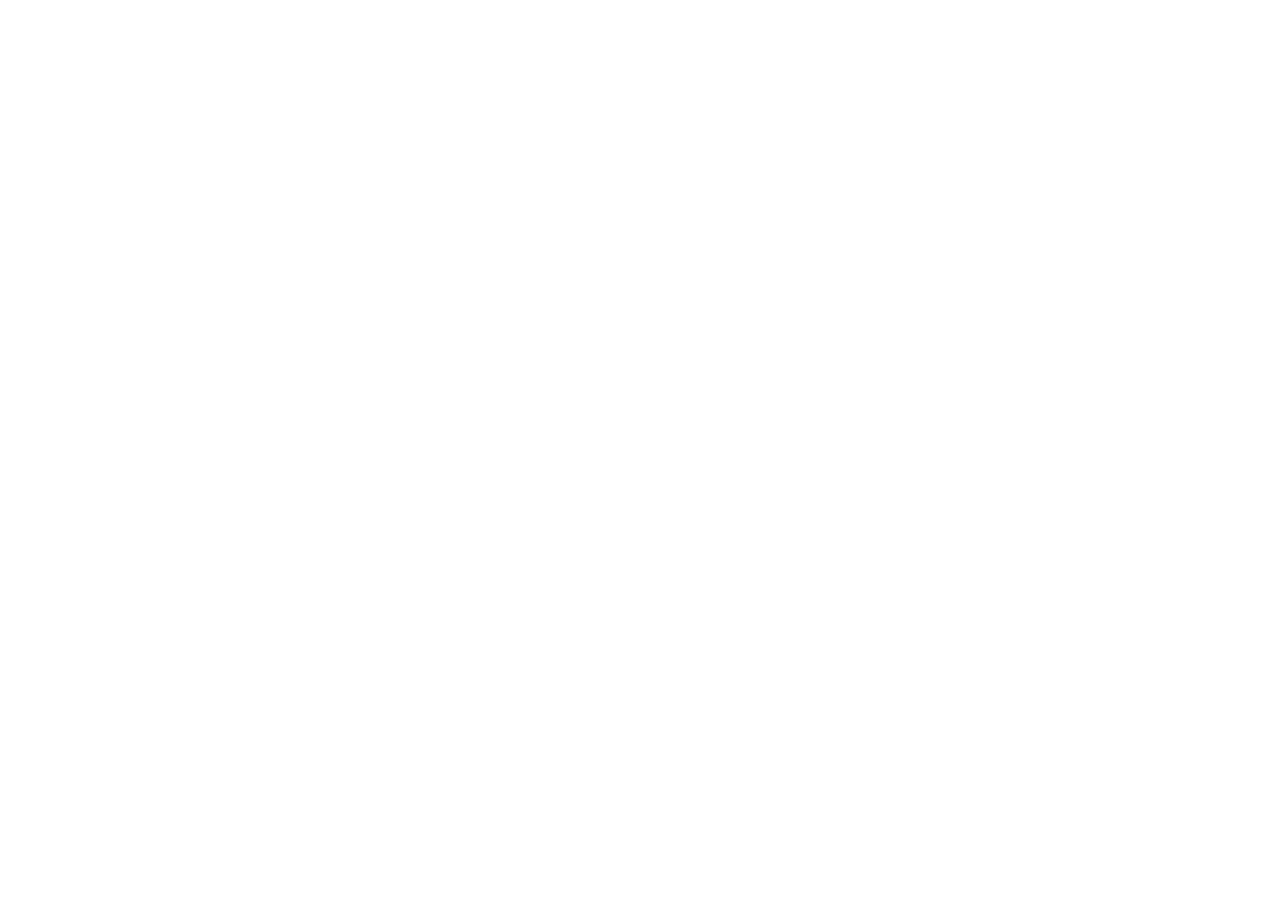
==== ingresoDePalabra.html @ 5d0714bc "modificacion primera pagina lista" ====
<!DOCTYPE html>
<html lang="en">
<head>
    <meta charset="UTF-8">
    <meta http-equiv="X-UA-Compatible" content="IE=edge">
    <meta name="viewport" content="width=device-width, initial-scale=1.0">
    <title>Document</title>
<link rel="stylesheet" href="estilos/ingresoDePalabras.css">
</head>
<body>
    
</body>
</html>
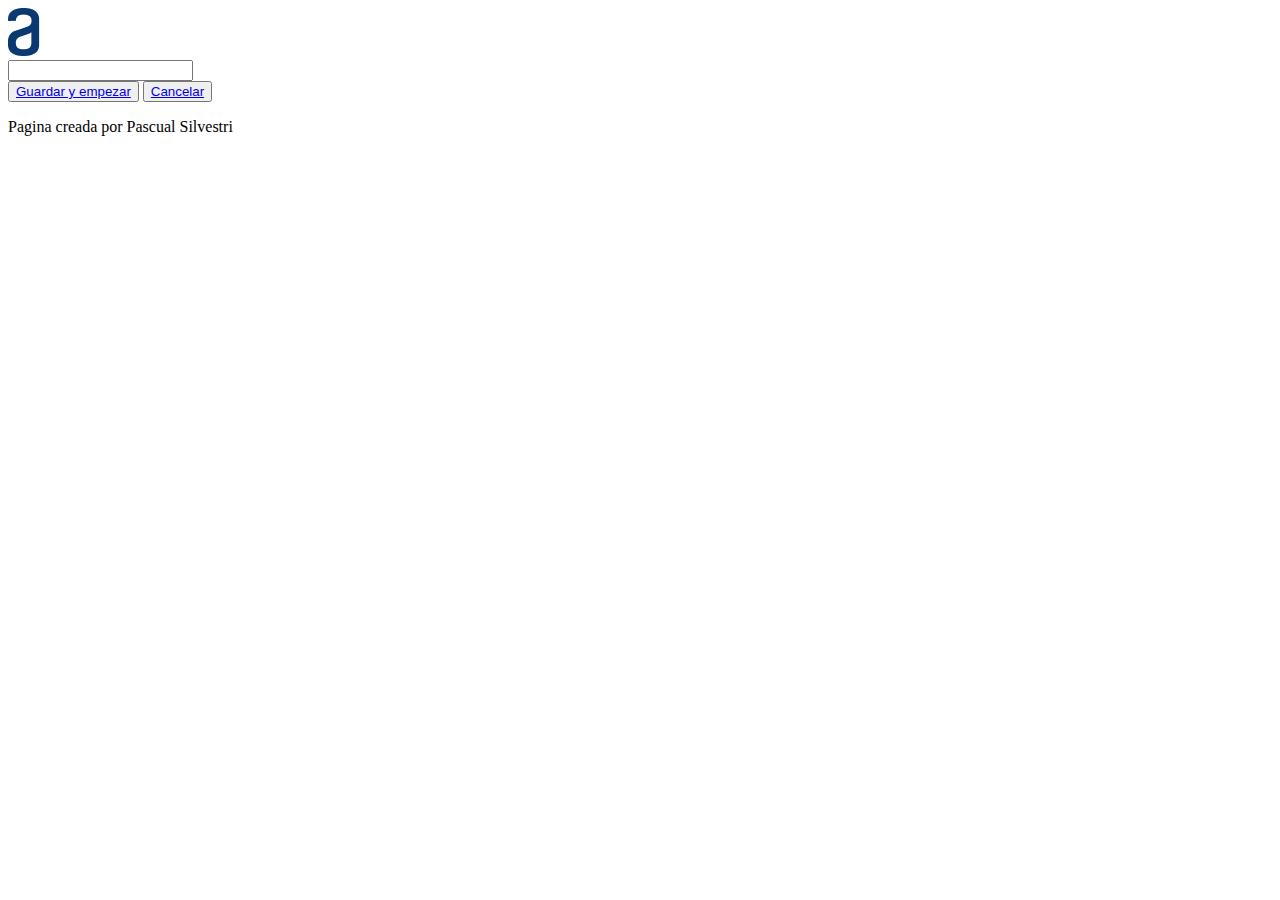
==== commit 414af380: "corregir los anclas" ====
--- a/ingresoDePalabra.html
+++ b/ingresoDePalabra.html
@@ -8,6 +8,31 @@
 <link rel="stylesheet" href="estilos/ingresoDePalabras.css">
 </head>
 <body>
+    <body>
+        <header>
+                <img src="imagenes/logo.png" alt="logo" id="img-logo">
+        </header>
+        <main>
+            <section id="section-input">
+                <input type="text" id="ingrar-palabra">
+            </section>
+
+            <section id="div-btn">
+                <button id="btn-iniciar">
+                    <a href="juego.html">Guardar y empezar</a>
+                </button>
+                <button id="btn-palabra">
+                    <a href="index.html">Cancelar</a>
+                </button>
+            </section>
+        </main>
+        <footer>
+            <p id="creador">
+                Pagina creada por Pascual Silvestri
+            </p>
+        </footer>
+        
+    </body>
     
 </body>
 </html>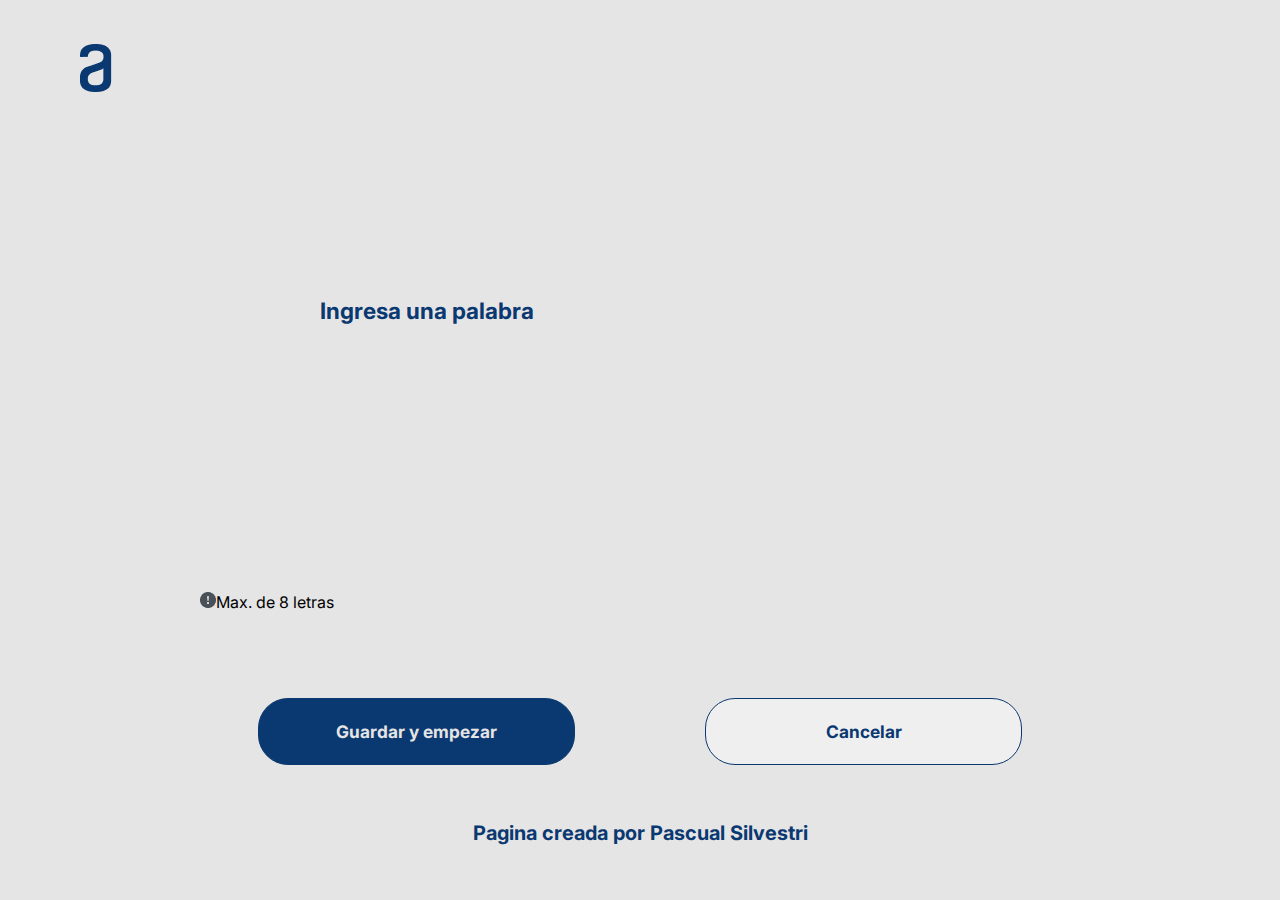
==== commit ee069230: "segunda pagina lista" ====
--- a/ingresoDePalabra.html
+++ b/ingresoDePalabra.html
@@ -6,6 +6,12 @@
     <meta name="viewport" content="width=device-width, initial-scale=1.0">
     <title>Document</title>
 <link rel="stylesheet" href="estilos/ingresoDePalabras.css">
+<link rel="preconnect" href="https://fonts.googleapis.com" />
+    <link rel="preconnect" href="https://fonts.gstatic.com" crossorigin />
+    <link
+      href="https://fonts.googleapis.com/css2?family=Inter:wght@200&display=swap"
+      rel="stylesheet"
+    />
 </head>
 <body>
     <body>
@@ -14,14 +20,14 @@
         </header>
         <main>
             <section id="section-input">
-                <input type="text" id="ingrar-palabra">
+                <input type="text" id="ingrar-palabra" placeholder="Ingresa una palabra">
             </section>
-
-            <section id="div-btn">
-                <button id="btn-iniciar">
+            <p id="mensaje"><img src="imagenes/icon.png">Max. de 8 letras</p>
+            <section id="section-btn">
+                <button id="btn-guardar" class="btn">
                     <a href="juego.html">Guardar y empezar</a>
                 </button>
-                <button id="btn-palabra">
+                <button id="btn-inicio" class="btn">
                     <a href="index.html">Cancelar</a>
                 </button>
             </section>
--- a/estilos/ingresoDePalabras.css
+++ b/estilos/ingresoDePalabras.css
@@ -0,0 +1,168 @@
+*{
+    margin: 0;
+    padding: 0;
+    box-sizing: border-box;
+    font-family: 'Inter', sans-serif;
+}
+
+body{
+    width: 100%;
+    height: 100vh;
+    background-color: #E5E5E5;
+}
+
+header{
+    width: 100%;
+    height: 15vh;
+    display: flex;
+    align-items: center;
+    justify-content: flex-start;
+}
+
+#img-logo{
+    margin-left: 80px;
+}
+
+main{
+    width: 100%;
+    height: 70vh;
+    display: flex;
+    align-items: center;
+    justify-content: center;
+    flex-direction: column;
+}
+
+#section-input{
+    width: 50%;
+    height: 70%;
+    display: flex;
+    align-items: center;
+}
+
+#ingrar-palabra{
+    border:none;
+    width: 400px;
+    height: 50px;
+    background-color:#E5E5E5;
+}
+
+#ingrar-palabra::placeholder{
+    color:#0A3871;
+    font-weight: bold;
+    font-size: 1.7em; 
+}
+
+#section-btn{
+    width: 80%;
+    height: 30%; 
+    display: flex;
+    align-items: flex-end;
+    justify-content: space-evenly;
+}
+
+.btn{
+    width: 317px;
+    height: 67px;
+    border-radius: 30px;
+    border:1px solid #0A3871;
+}
+
+#btn-guardar{
+    background-color: #0A3871;
+}
+
+#btn-guardar a{
+    color:#E5E5E5;
+    text-decoration: none;
+    font-size: 1.3em;
+    font-weight: bold;
+}
+
+#btn-inicio a{
+    color:#0A3871;
+    text-decoration: none;
+    font-size: 1.3em;
+    font-weight: bold;
+}
+
+#mensaje{
+    align-self: flex-start;
+    margin: 100px 0 0 200px
+}
+
+
+@media screen and (max-width:780px){
+    
+    .btn{
+        width: 280px;
+        height: 67px;
+    }
+    #mensaje{
+        align-self: flex-start;
+        margin: 100px 0 0 120px
+    }
+
+   
+}
+
+@media screen and (max-width:425px){
+    
+    #section-input{
+        width: 80%;
+        height: 70%;
+        display: flex;
+        align-items: center;
+    }
+
+    .btn{
+        width: 280px;
+        height: 67px;
+    }
+
+    #section-btn{
+        flex-direction: column;
+        height: 100%; 
+        align-items: center;
+        justify-content: space-evenly;
+    }
+    
+    #mensaje{
+        align-self: flex-start;
+        margin: 100px 0 0 80px
+    }
+    
+
+    footer{
+        height: 10vh;
+    }
+}
+
+
+
+
+
+
+
+
+
+
+
+
+
+
+
+
+footer{
+    width: 100%;
+    height:15vh;
+    display: flex;
+    align-items: center;
+    justify-content: center;
+}
+
+#creador{
+    font-size: 20px;
+    font-weight: 700;
+    color: #0A3871;
+    text-align: center;
+}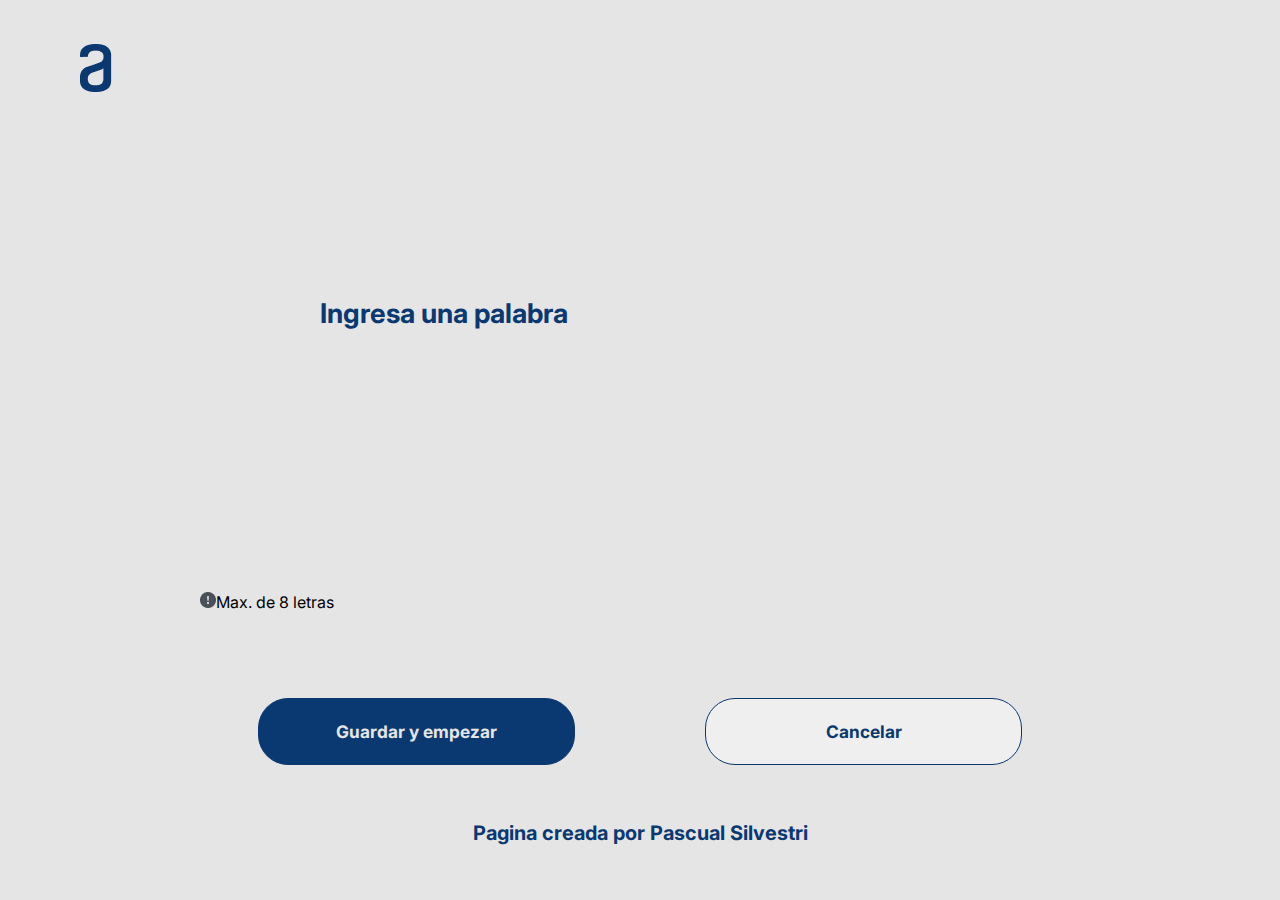
==== commit dbfec549: "m" ====
--- a/ingresoDePalabra.html
+++ b/ingresoDePalabra.html
@@ -20,7 +20,7 @@
         </header>
         <main>
             <section id="section-input">
-                <input type="text" id="ingrar-palabra" placeholder="Ingresa una palabra">
+                <input type="text" id="ingresar-palabra" placeholder="Ingresa una palabra">
             </section>
             <p id="mensaje"><img src="imagenes/icon.png">Max. de 8 letras</p>
             <section id="section-btn">
--- a/estilos/ingresoDePalabras.css
+++ b/estilos/ingresoDePalabras.css
@@ -39,17 +39,21 @@
     align-items: center;
 }
 
-#ingrar-palabra{
+#ingresar-palabra{
     border:none;
     width: 400px;
     height: 50px;
     background-color:#E5E5E5;
-}
-
-#ingrar-palabra::placeholder{
     color:#0A3871;
     font-weight: bold;
     font-size: 1.7em; 
+
+}
+
+#ingresar-palabra::placeholder{
+    color:#0A3871;
+    font-weight: bold;
+    font-size: 1em; 
 }
 
 #section-btn{
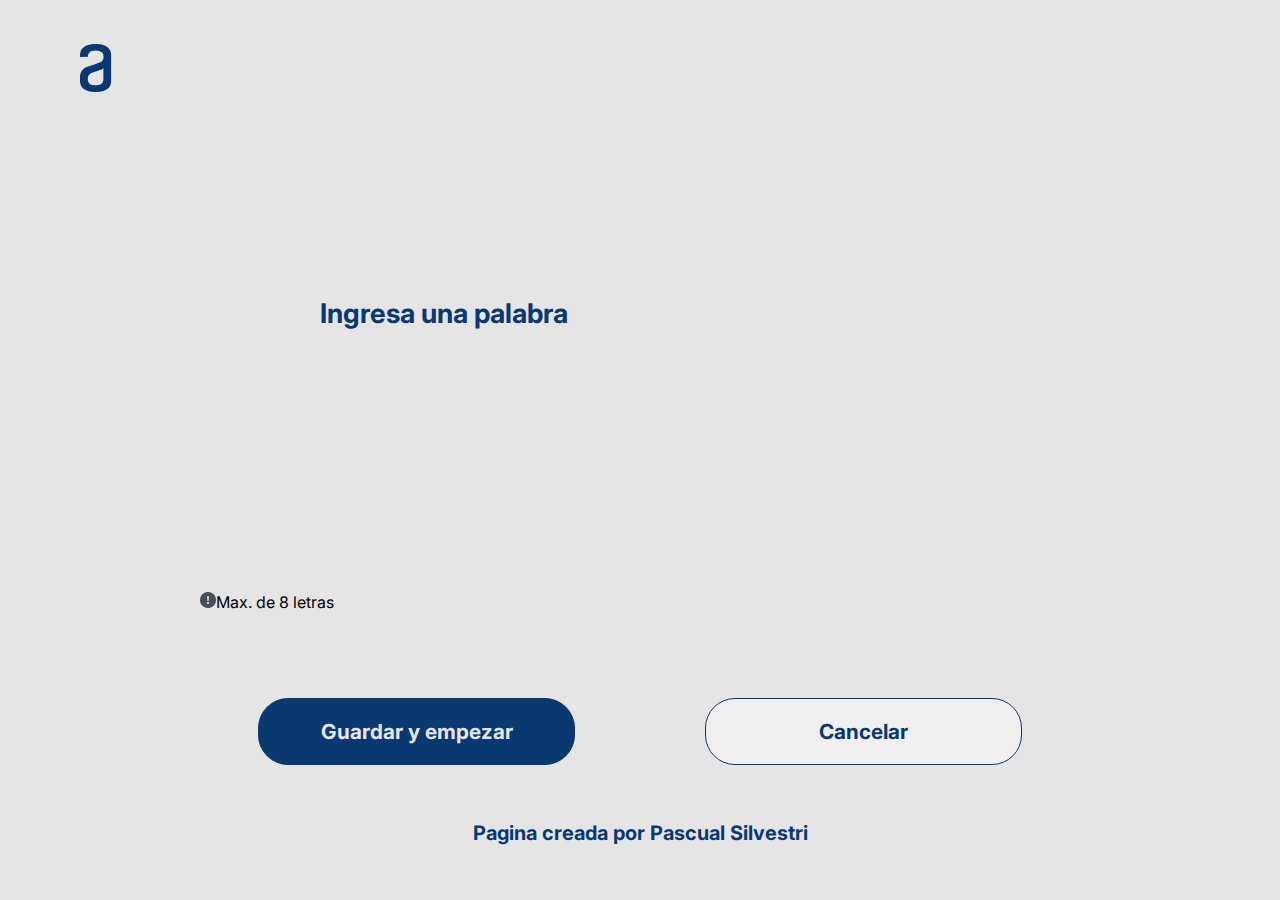
==== commit 68d066f9: "finiquitando pagina final" ====
--- a/ingresoDePalabra.html
+++ b/ingresoDePalabra.html
@@ -4,7 +4,7 @@
     <meta charset="UTF-8">
     <meta http-equiv="X-UA-Compatible" content="IE=edge">
     <meta name="viewport" content="width=device-width, initial-scale=1.0">
-    <title>Document</title>
+    <title>Agrega palabra</title>
 <link rel="stylesheet" href="estilos/ingresoDePalabras.css">
 <link rel="preconnect" href="https://fonts.googleapis.com" />
     <link rel="preconnect" href="https://fonts.gstatic.com" crossorigin />
@@ -24,12 +24,12 @@
             </section>
             <p id="mensaje"><img src="imagenes/icon.png">Max. de 8 letras</p>
             <section id="section-btn">
-                <button id="btn-guardar" class="btn">
-                    <a href="juego.html">Guardar y empezar</a>
-                </button>
-                <button id="btn-inicio" class="btn">
-                    <a href="index.html">Cancelar</a>
-                </button>
+                
+                    <a href="juego.html"><button id="btn-guardar" class="btn">Guardar y empezar</button></a>
+                
+                
+                    <a href="index.html"><button id="btn-inicio" class="btn">Cancelar</button></a>
+                
             </section>
         </main>
         <footer>
--- a/estilos/ingresoDePalabras.css
+++ b/estilos/ingresoDePalabras.css
@@ -69,24 +69,28 @@
     height: 67px;
     border-radius: 30px;
     border:1px solid #0A3871;
+    color:#0A3871;
+    text-decoration: none;
+    font-size: 1.3em;
+    font-weight: bold;
+    cursor: pointer;
 }
 
 #btn-guardar{
     background-color: #0A3871;
-}
-
-#btn-guardar a{
     color:#E5E5E5;
     text-decoration: none;
     font-size: 1.3em;
     font-weight: bold;
+    cursor: pointer;
+}
+
+#btn-guardar a{
+   
 }
 
 #btn-inicio a{
-    color:#0A3871;
-    text-decoration: none;
-    font-size: 1.3em;
-    font-weight: bold;
+   
 }
 
 #mensaje{
@@ -94,6 +98,23 @@
     margin: 100px 0 0 200px
 }
 
+
+
+
+footer{
+    width: 100%;
+    height:15vh;
+    display: flex;
+    align-items: center;
+    justify-content: center;
+}
+
+#creador{
+    font-size: 20px;
+    font-weight: 700;
+    color: #0A3871;
+    text-align: center;
+}
 
 @media screen and (max-width:780px){
     
@@ -140,33 +161,3 @@
         height: 10vh;
     }
 }
-
-
-
-
-
-
-
-
-
-
-
-
-
-
-
-
-footer{
-    width: 100%;
-    height:15vh;
-    display: flex;
-    align-items: center;
-    justify-content: center;
-}
-
-#creador{
-    font-size: 20px;
-    font-weight: 700;
-    color: #0A3871;
-    text-align: center;
-}